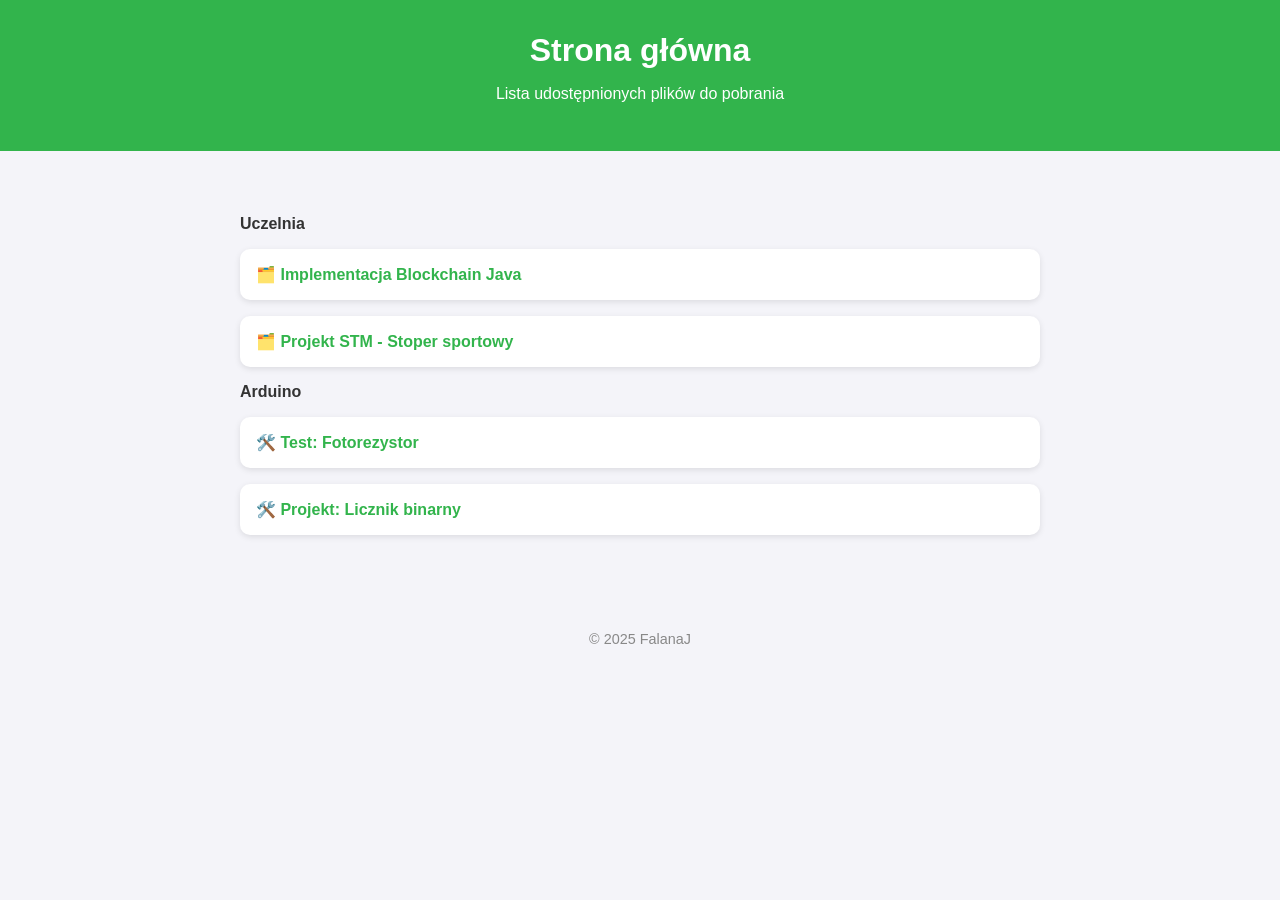
==== index.html @ 3c45ba21 "Update index.html" ====
<!DOCTYPE html>
<html lang="pl">
<head>
  <meta charset="UTF-8" />
  <meta name="viewport" content="width=device-width, initial-scale=1.0" />
  <title>Index</title>
  <style>
    body {
      font-family: 'Segoe UI', Tahoma, Geneva, Verdana, sans-serif;
      background-color: #f4f4f9;
      color: #333;
      margin: 0;
      padding: 0;
    }

    header {
      background-color: #32b44c;
      color: white;
      padding: 2rem 1rem;
      text-align: center;
    }

    main {
      max-width: 800px;
      margin: 2rem auto;
      padding: 1rem;
    }

    h1 {
      margin: 0;
    }

    .file-list {
      list-style: none;
      padding: 0;
    }

    .file-list li {
      background-color: white;
      margin: 1rem 0;
      padding: 1rem;
      border-radius: 10px;
      box-shadow: 0 2px 6px rgba(0, 0, 0, 0.1);
      transition: transform 0.2s ease;
    }

    .file-list li:hover {
      transform: translateY(-3px);
    }

    a {
      color: #32b44c;
      text-decoration: none;
      font-weight: bold;
    }

    a:hover {
      text-decoration: underline;
    }

    footer {
      text-align: center;
      font-size: 0.9rem;
      color: #888;
      margin-top: 4rem;
      padding-bottom: 2rem;
    }
  </style>
</head>
<body>
  <header>
    <h1>Strona główna</h1>
    <p>Lista udostępnionych plików do pobrania</p>
  </header>

  <main>
    <p><strong>Uczelnia</strong></p>
    <ul class="file-list">
      <li>
        <a href="https://drive.google.com/file/d/1UIxsFjypz0HSuFfInH9QABhfbEnXnrq6/view?usp=sharing" target="_blank">🗂️ Implementacja Blockchain Java</a>
      </li>
      <li>
        <a href="https://drive.google.com/file/d/1mO1WRYWfyOb1bd2aSYYN-lGKzBZgIdAJ/view?usp=sharing" target="_blank">🗂️ Projekt STM - Stoper sportowy</a>
      </li>
    </ul>

    <p><strong>Arduino</strong></p>
    <ul class="file-list">
      <li>
        <a href="https://github.com/FalanaJ/index/tree/main/Arduino/Photoresistor" target="_blank">🛠️ Test: Fotorezystor</a>
      </li>
      <li>
        <a href="https://github.com/FalanaJ/index/tree/main/Arduino/BinaryAbacus" target="_blank">🛠️ Projekt: Licznik binarny</a>
      </li>
    </ul>
  </main>

  <footer>
    © 2025 FalanaJ
  </footer>
</body>
</html>
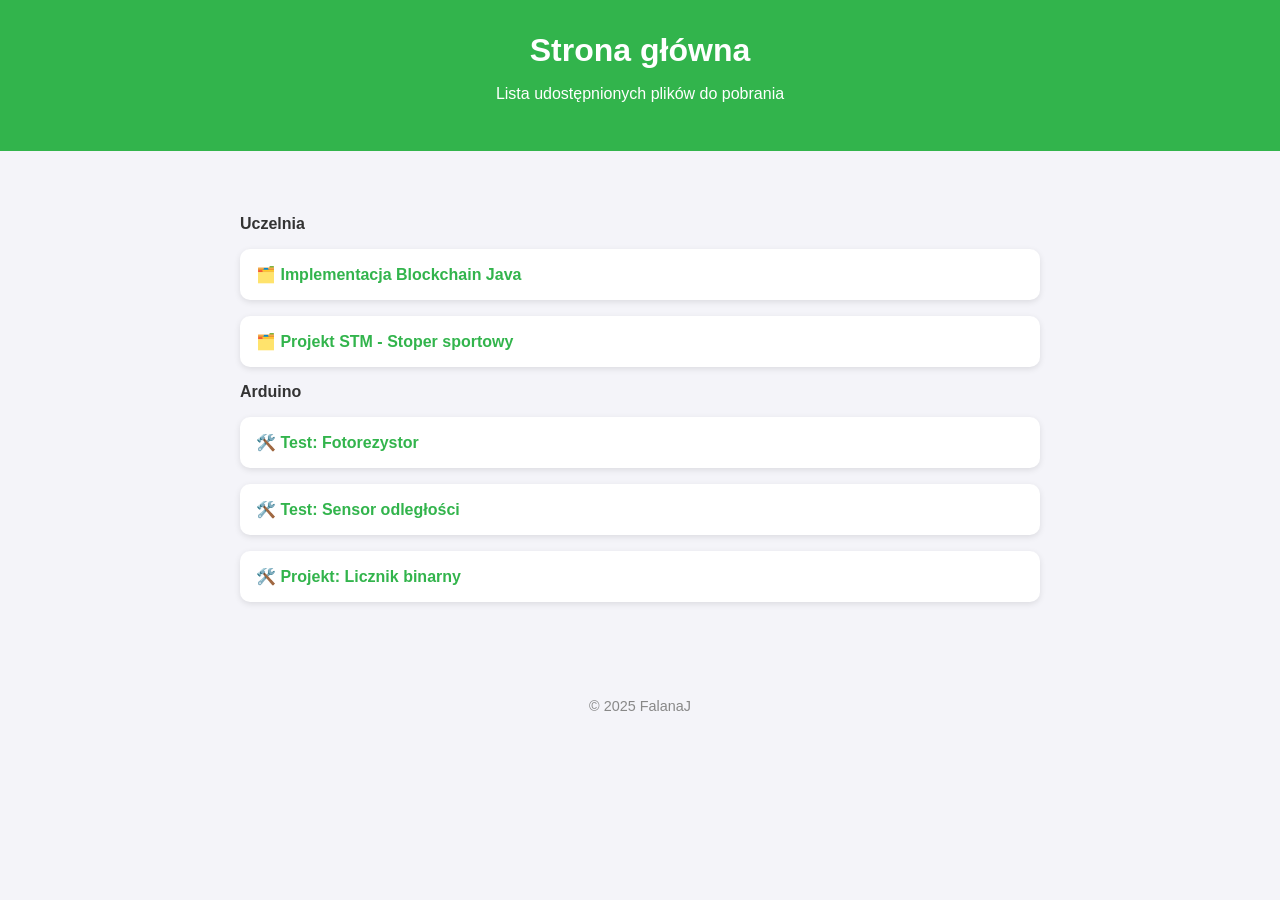
==== commit b703d071: "Update index.html" ====
--- a/index.html
+++ b/index.html
@@ -90,6 +90,9 @@
         <a href="https://github.com/FalanaJ/index/tree/main/Arduino/Photoresistor" target="_blank">🛠️ Test: Fotorezystor</a>
       </li>
       <li>
+        <a href="https://github.com/FalanaJ/index/tree/main/Arduino/UltrasonicSensor" target="_blank">🛠️ Test: Sensor odległości</a>
+      </li>
+      <li>
         <a href="https://github.com/FalanaJ/index/tree/main/Arduino/BinaryAbacus" target="_blank">🛠️ Projekt: Licznik binarny</a>
       </li>
     </ul>
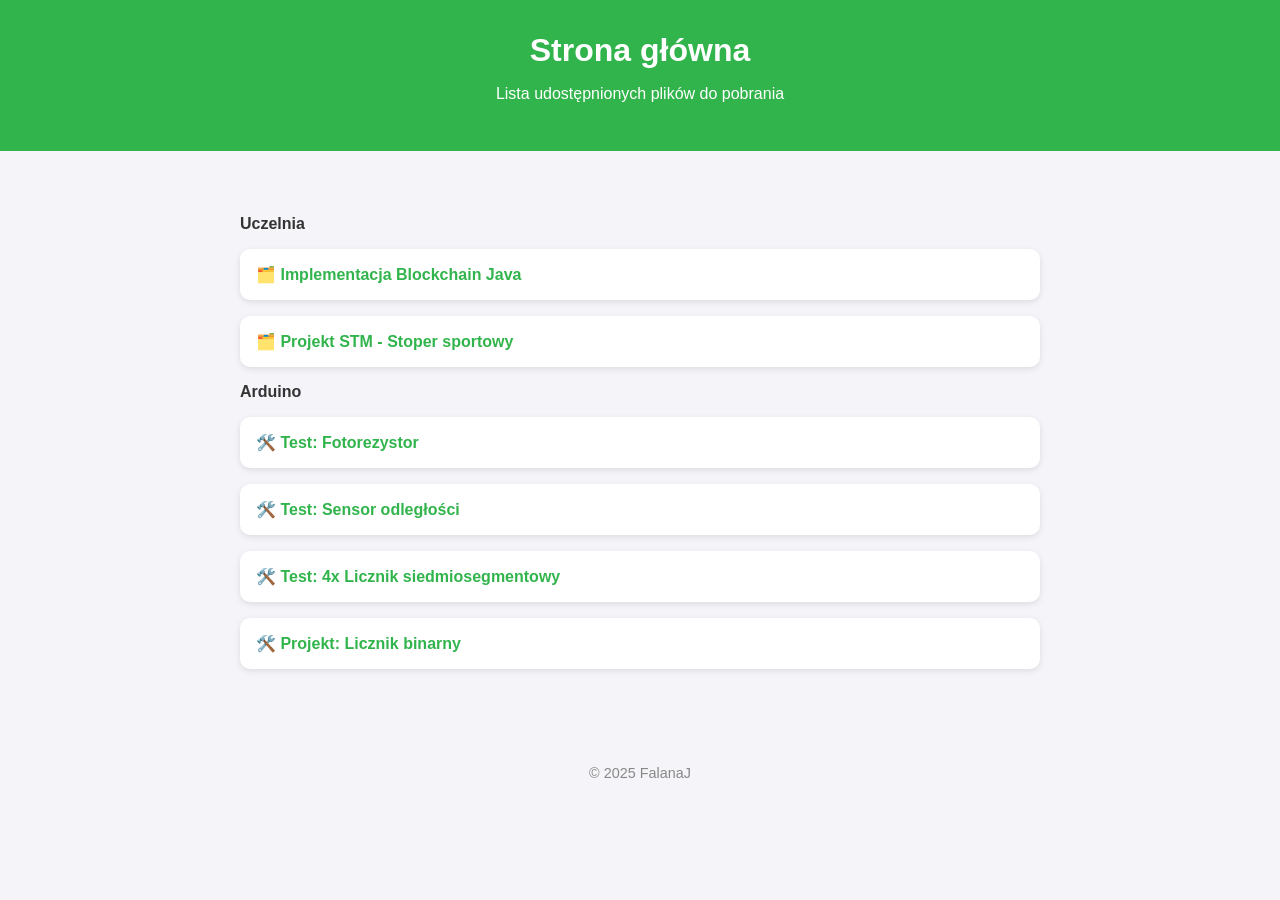
==== commit 9174f4e9: "Update index.html" ====
--- a/index.html
+++ b/index.html
@@ -93,6 +93,9 @@
         <a href="https://github.com/FalanaJ/index/tree/main/Arduino/UltrasonicSensor" target="_blank">🛠️ Test: Sensor odległości</a>
       </li>
       <li>
+        <a href="https://github.com/FalanaJ/index/tree/main/Arduino/4Digit7SegmentDisplay" target="_blank">🛠️ Test: 4x Licznik siedmiosegmentowy</a>
+      </li>
+      <li>
         <a href="https://github.com/FalanaJ/index/tree/main/Arduino/BinaryAbacus" target="_blank">🛠️ Projekt: Licznik binarny</a>
       </li>
     </ul>
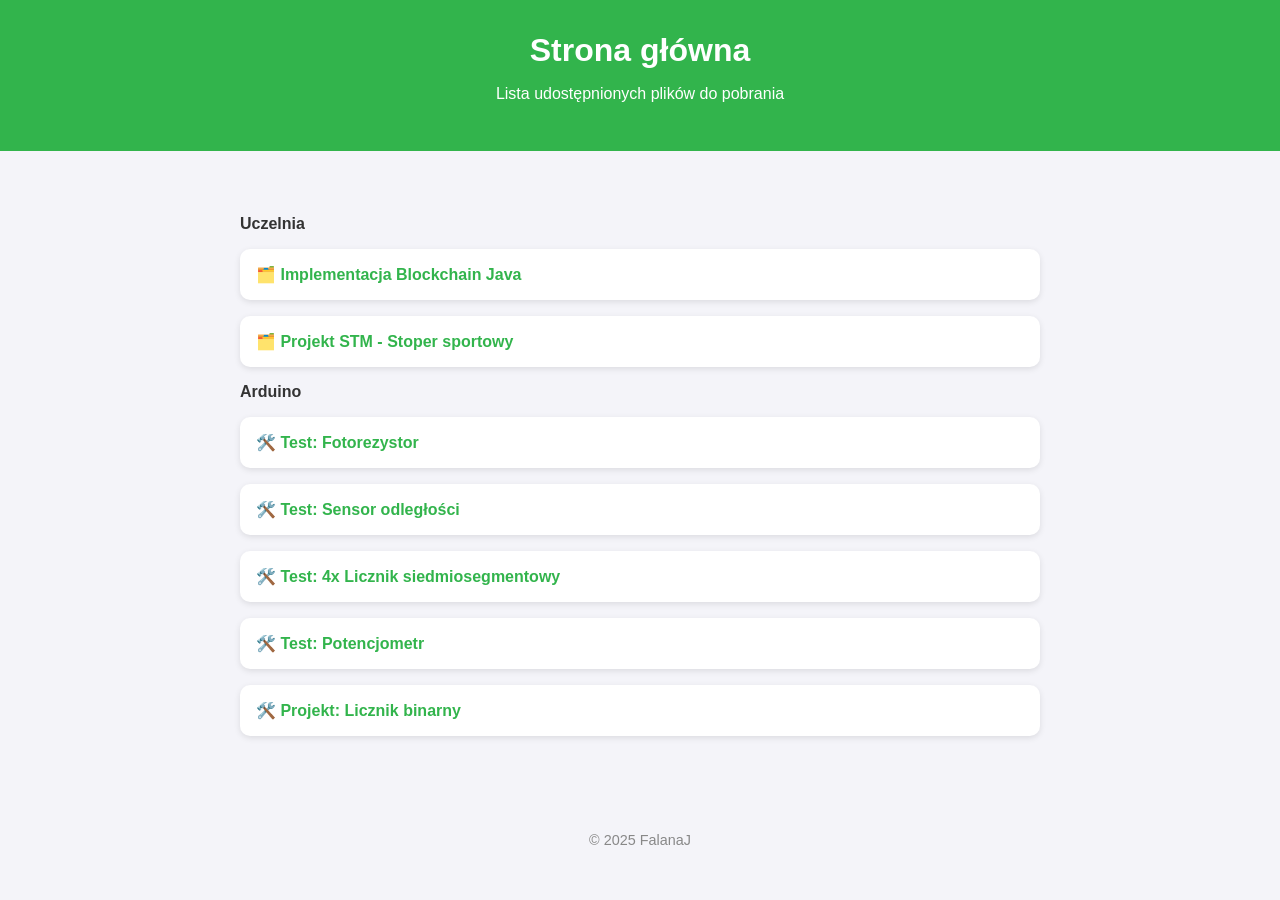
==== commit 479abcd9: "Update index.html" ====
--- a/index.html
+++ b/index.html
@@ -96,6 +96,9 @@
         <a href="https://github.com/FalanaJ/index/tree/main/Arduino/4Digit7SegmentDisplay" target="_blank">🛠️ Test: 4x Licznik siedmiosegmentowy</a>
       </li>
       <li>
+        <a href="https://github.com/FalanaJ/index/tree/main/Arduino/Potentiometer" target="_blank">🛠️ Test: Potencjometr</a>
+      </li>
+      <li>
         <a href="https://github.com/FalanaJ/index/tree/main/Arduino/BinaryAbacus" target="_blank">🛠️ Projekt: Licznik binarny</a>
       </li>
     </ul>
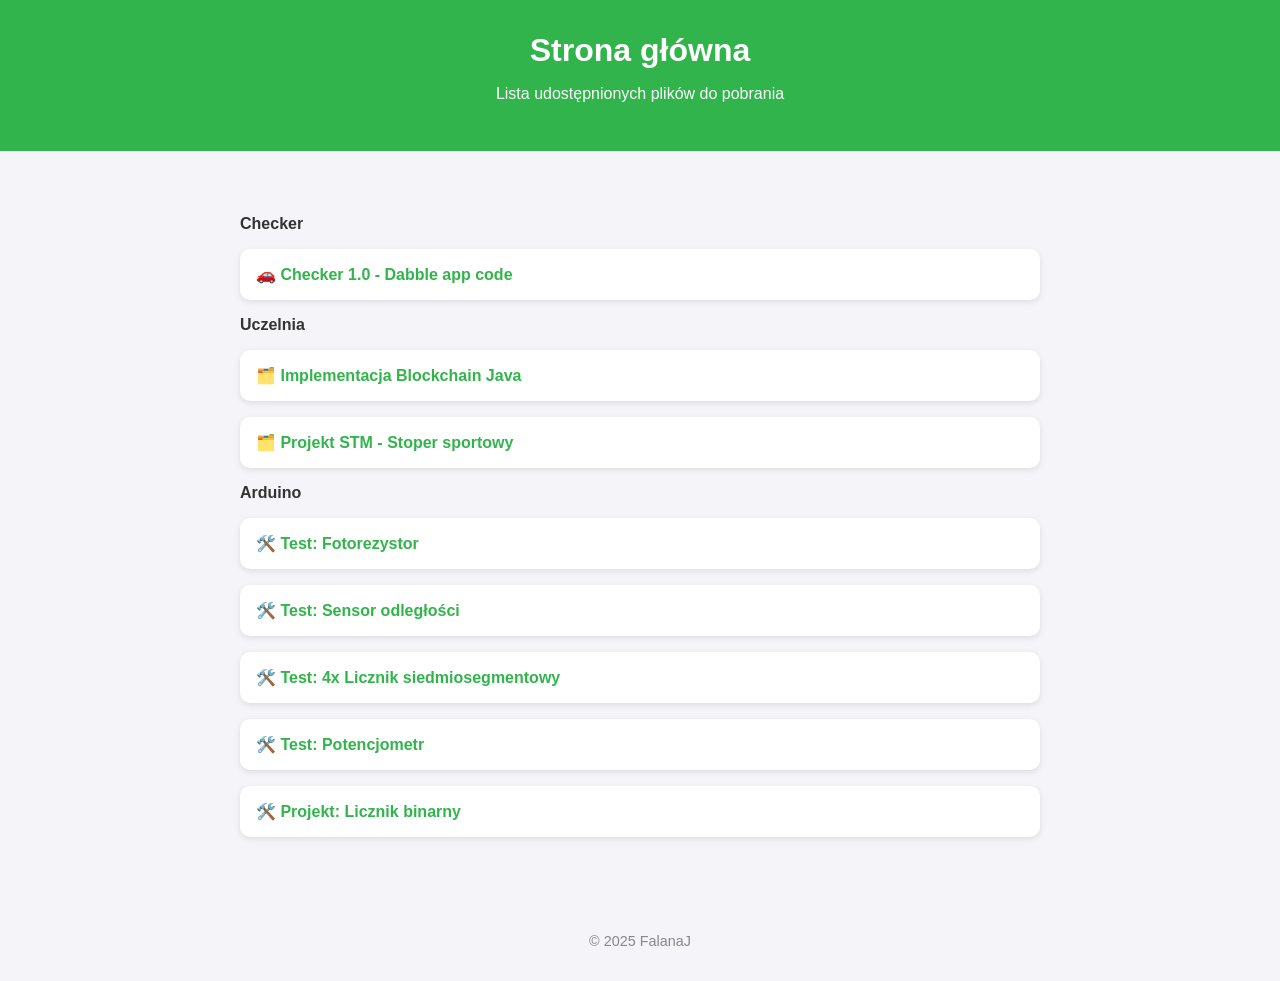
==== commit 71dc84ce: "Checker - Dabble added" ====
--- a/index.html
+++ b/index.html
@@ -74,6 +74,12 @@
   </header>
 
   <main>
+    <p><strong>Checker</strong></p>
+    <ul class="file-list">
+      <li>
+        <a href="https://github.com/FalanaJ/index/tree/main/Arduino/Checker_Dabble" target="_blank">🚗 Checker 1.0 - Dabble app code</a>
+      </li>
+
     <p><strong>Uczelnia</strong></p>
     <ul class="file-list">
       <li>
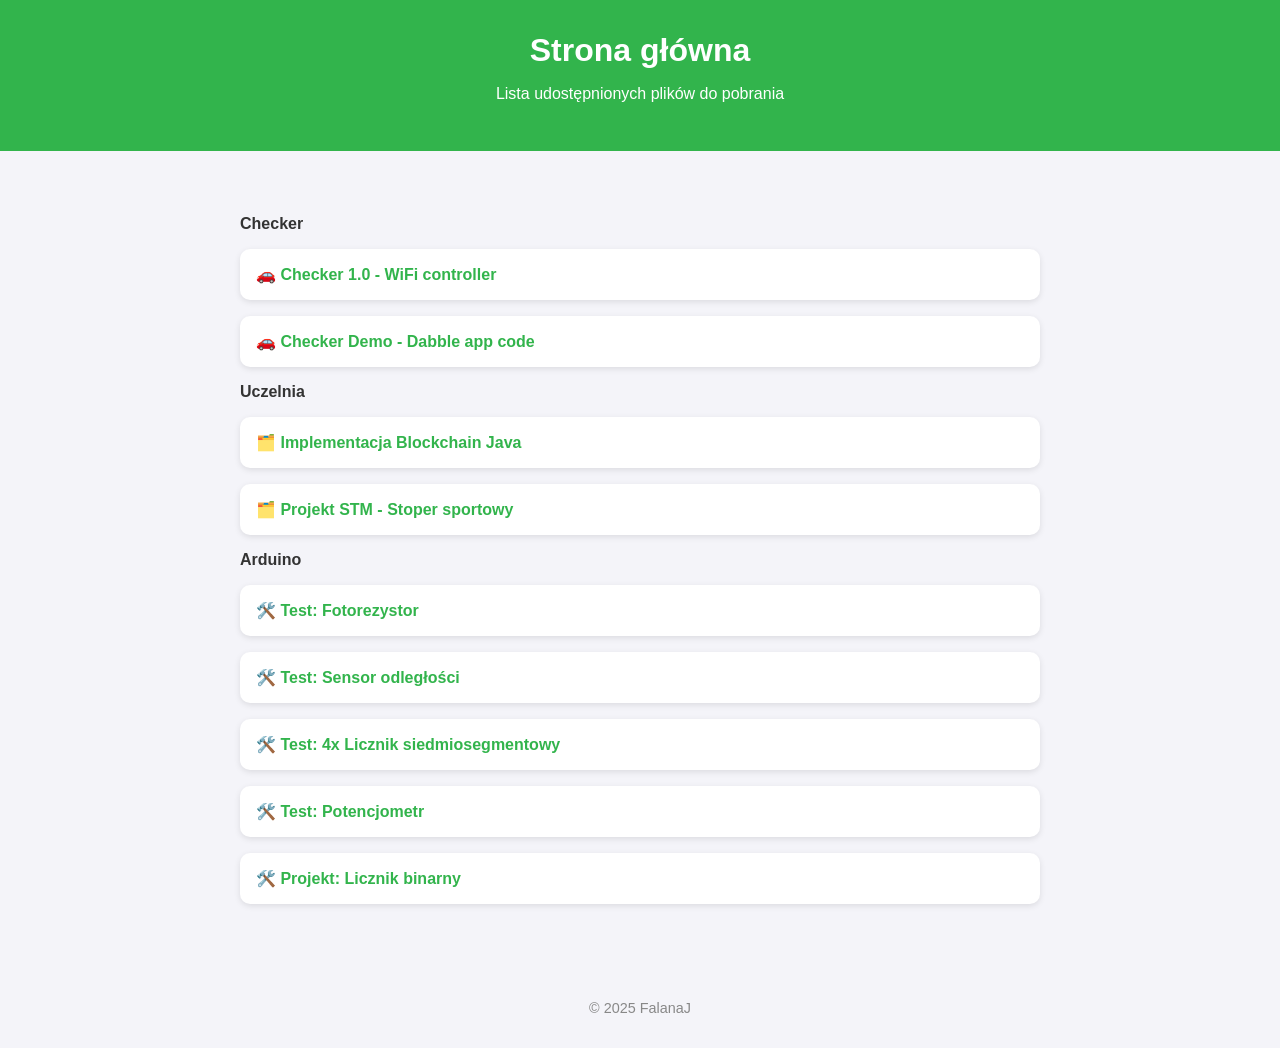
==== commit d4817294: "Beta Checker 1.0" ====
--- a/index.html
+++ b/index.html
@@ -77,7 +77,10 @@
     <p><strong>Checker</strong></p>
     <ul class="file-list">
       <li>
-        <a href="https://github.com/FalanaJ/index/tree/main/Arduino/Checker_Dabble" target="_blank">🚗 Checker 1.0 - Dabble app code</a>
+        <a href="https://github.com/FalanaJ/index/tree/main/Arduino/Checker" target="_blank">🚗 Checker 1.0 - WiFi controller</a>
+      </li>
+      <li>
+        <a href="https://github.com/FalanaJ/index/tree/main/Arduino/Checker_Dabble" target="_blank">🚗 Checker Demo - Dabble app code</a>
       </li>
 
     <p><strong>Uczelnia</strong></p>
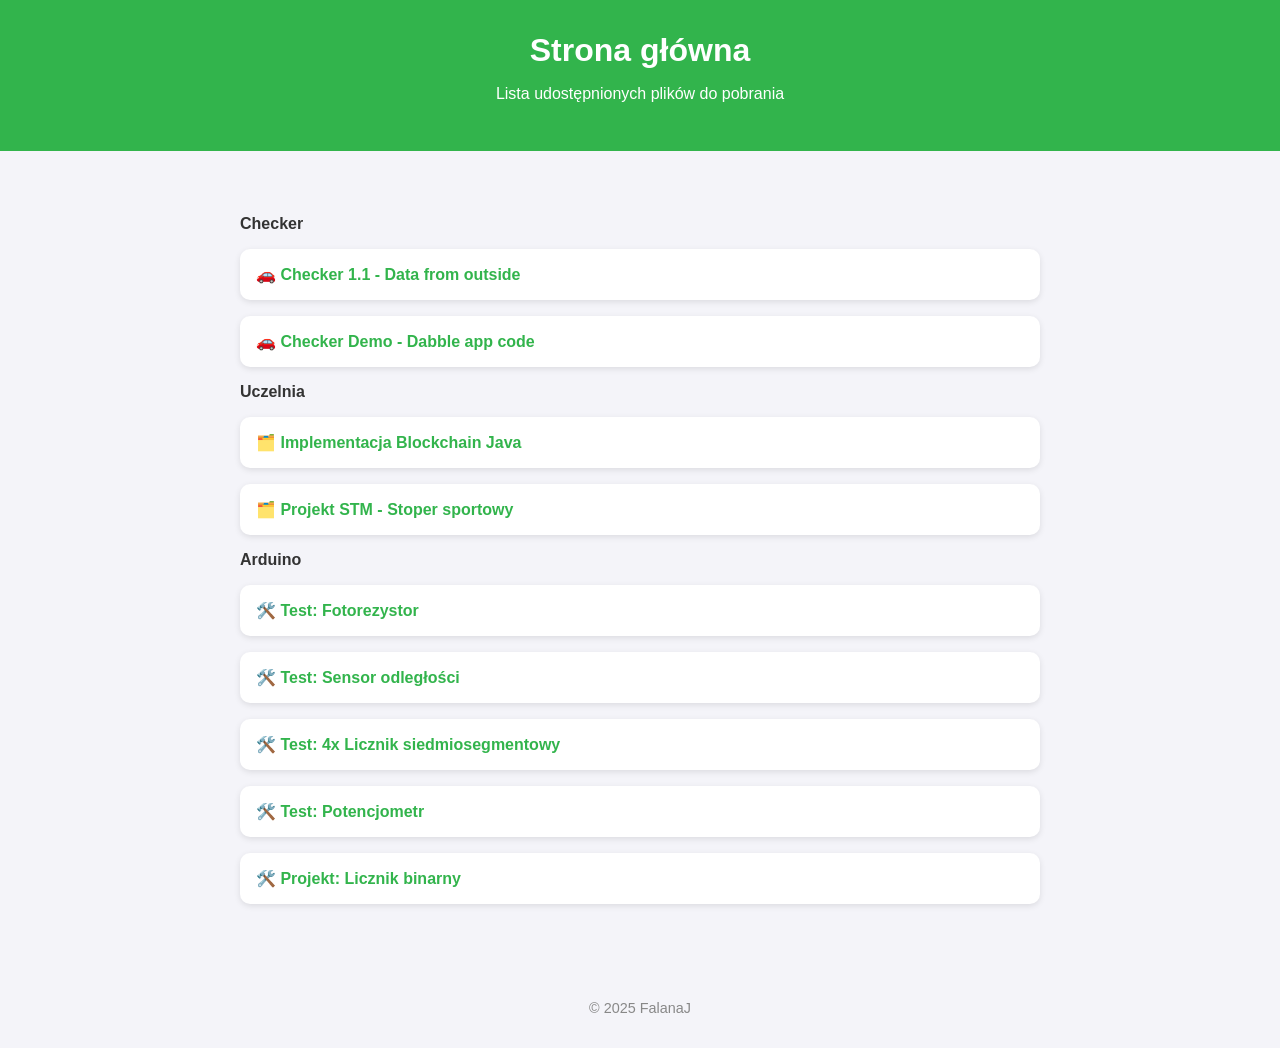
==== commit d8b27a1b: "checker 1.1 data from outside" ====
--- a/index.html
+++ b/index.html
@@ -77,7 +77,7 @@
     <p><strong>Checker</strong></p>
     <ul class="file-list">
       <li>
-        <a href="https://github.com/FalanaJ/index/tree/main/Arduino/Checker" target="_blank">🚗 Checker 1.0 - WiFi controller</a>
+        <a href="https://github.com/FalanaJ/index/tree/main/Arduino/Checker" target="_blank">🚗 Checker 1.1 - Data from outside</a>
       </li>
       <li>
         <a href="https://github.com/FalanaJ/index/tree/main/Arduino/Checker_Dabble" target="_blank">🚗 Checker Demo - Dabble app code</a>
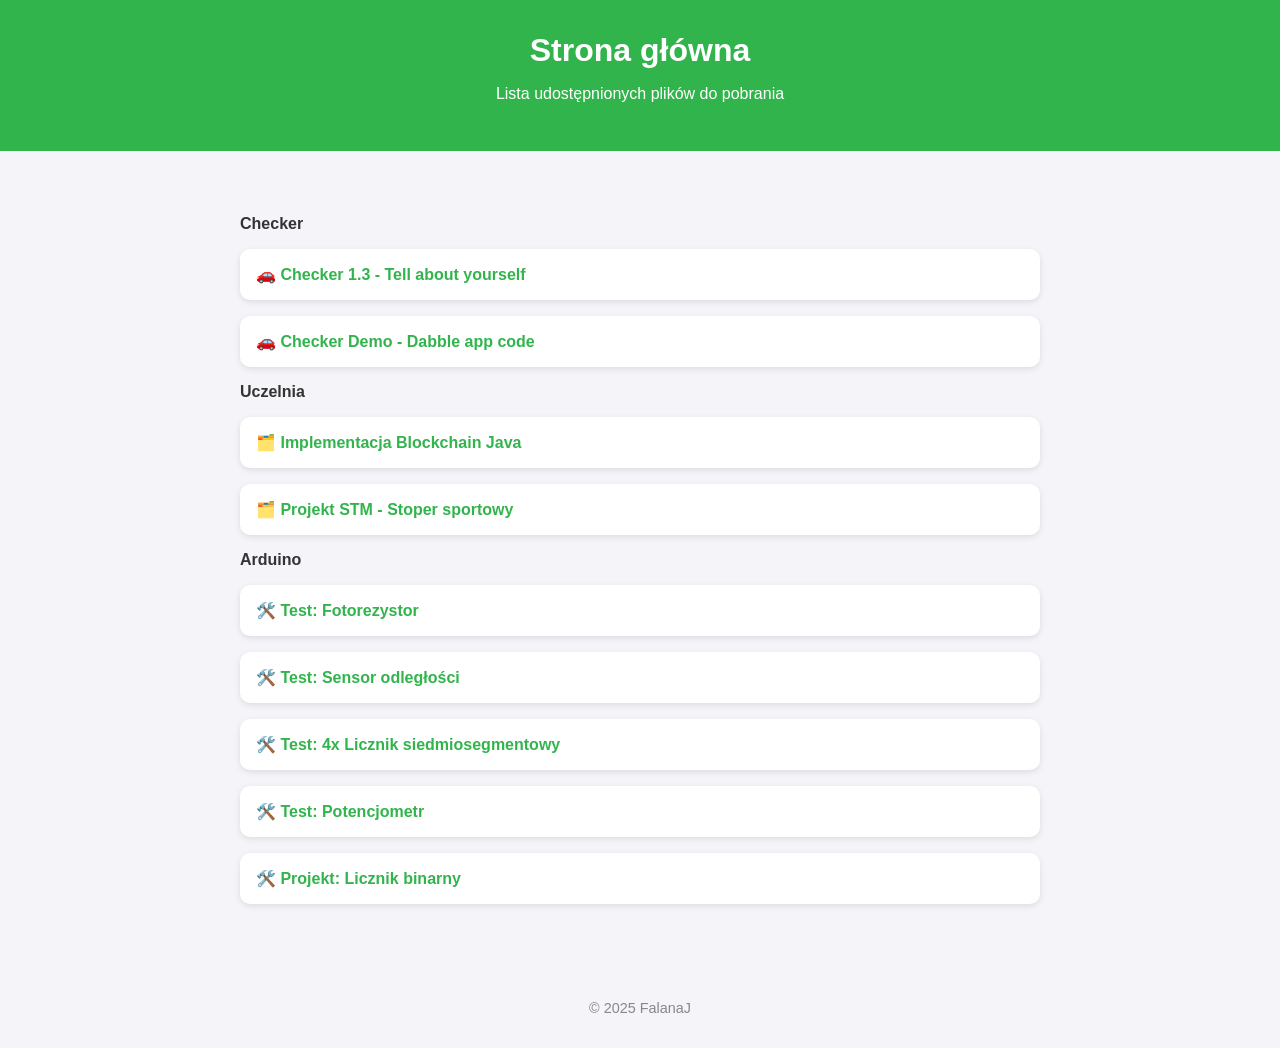
==== commit a89bd775: "Checker 1.3 update readme" ====
--- a/index.html
+++ b/index.html
@@ -77,7 +77,7 @@
     <p><strong>Checker</strong></p>
     <ul class="file-list">
       <li>
-        <a href="https://github.com/FalanaJ/index/tree/main/Arduino/Checker" target="_blank">🚗 Checker 1.1 - Data from outside</a>
+        <a href="https://github.com/FalanaJ/index/tree/main/Arduino/Checker" target="_blank">🚗 Checker 1.3 - Tell about yourself</a>
       </li>
       <li>
         <a href="https://github.com/FalanaJ/index/tree/main/Arduino/Checker_Dabble" target="_blank">🚗 Checker Demo - Dabble app code</a>
